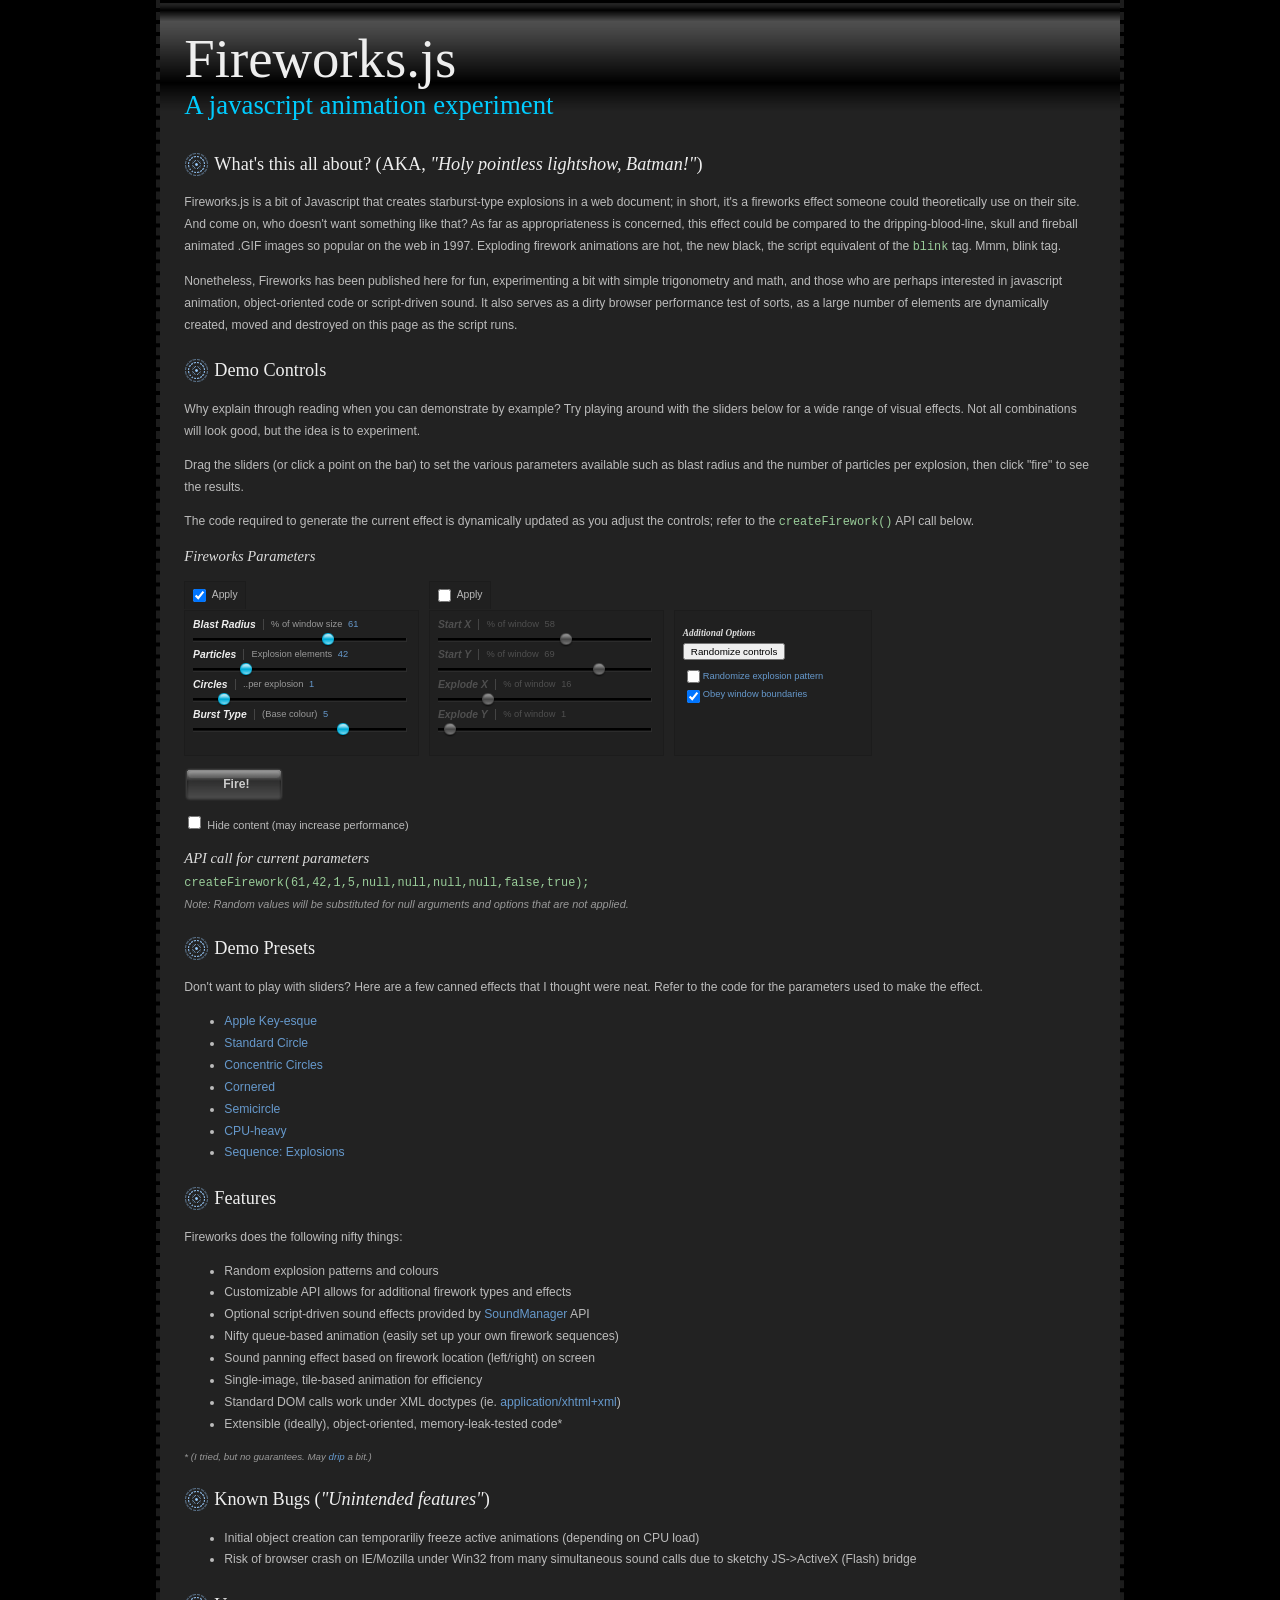
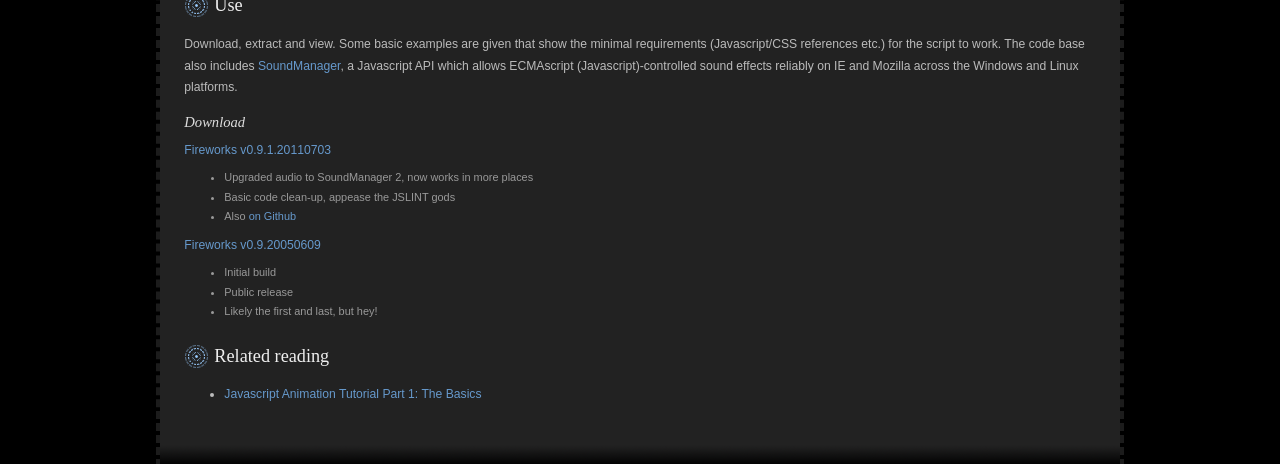
==== fireworks/index.html @ e4a3d11b "first commit" ====
<!DOCTYPE html PUBLIC "-//W3C//DTD XHTML 1.0 Strict//EN"
	"http://www.w3.org/TR/xhtml1/DTD/xhtml1-strict.dtd">
<html xmlns="http://www.w3.org/1999/xhtml" lang="en" xml:lang="en">
<head>
<title>Fireworks.js: A DHTML fireworks effect</title>
<meta name="author" content="Scott Schiller" />
<meta name="language" content="en-us" />
<meta name="keywords" content="Fireworks.js DHTML animated fireworks effect free animation script" />
<meta name="description" content="Project page for Fireworks, a fun and downloadable javascript-driven animated fireworks experiment." />
<link rel="stylesheet" type="text/css" href="style/fireworks.css" media="screen" />
<link rel="stylesheet" type="text/css" href="demo-only/demo.css" media="screen" />
<script type="text/javascript" src="demo-only/demo.js"></script>
<!--script type="text/javascript" src="script/debug.js"></script-->
<script type="text/javascript" src="script/soundmanager2-nodebug-jsmin.js"></script>
<script type="text/javascript" src="script/fireworks.js"></script>
</head>

<body>

<!-- 

 Fireworks elements (cloned and animated via script):
 
 #fireworks-template
 #fireContainer

-->

<div id="fireworks-template">
 <div id="fw" class="firework"></div>
 <div id="fp" class="fireworkParticle"><img src="image/particles.gif" alt="" /></div>
</div>

<div id="fireContainer"></div>

<!-- demo page stuff -->

<div id="site">

 <div id="content">

 <h1>Fireworks.js</h1>

 <h2>A javascript animation experiment</h2>

 <h3>What's this all about? (AKA, <em>"Holy pointless lightshow, Batman!"</em>)</h3>

 <p>Fireworks.js is a bit of Javascript that creates starburst-type explosions in a web document; in short, it's a fireworks effect someone could theoretically use on their site. And come on, who doesn't want something like that? As far as appropriateness is concerned, this effect could be compared to the dripping-blood-line, skull and fireball animated .GIF images so popular on the web in 1997. Exploding firework animations are hot, the new black, the script equivalent of the <code>blink</code> tag. Mmm, blink tag.</p>

 <p>Nonetheless, Fireworks has been published here for fun, experimenting a bit with simple trigonometry and math, and those who are perhaps interested in javascript animation, object-oriented code or script-driven sound. It also serves as a dirty browser performance test of sorts, as a large number of elements are dynamically created, moved and destroyed on this page as the script runs.</p>

 <h3>Demo Controls</h3>

 <p>Why explain through reading when you can demonstrate by example? Try playing around with the sliders below for a wide range of visual effects. Not all combinations will look good, but the idea is to experiment.</p>

 <p>Drag the sliders (or click a point on the bar) to set the various parameters available such as blast radius and the number of particles per explosion, then click "fire" to see the results.</p>

 <p>The code required to generate the current effect is dynamically updated as you adjust the controls; refer to the <code>createFirework()</code> API call below.</p>

 <h4>Fireworks Parameters</h4>

 <div id="controls">

  <div class="checkbox">
   <div>
    <input id="disabled-0" type="checkbox" checked="checked" title="When not applied, random values will be chosen." value="Apply" /> Apply
   </div>
  </div>

  <div class="checkbox">
   <div>
    <input id="disabled-1" type="checkbox" title="When not applied, random values will be chosen." value="Apply" /> Apply
   </div>
  </div>

  <div class="clear"></div>

  <dl class="col">

   <dt>Blast Radius</dt>
   <dd class="title">% of window size</dd>
   <dd>1-100</dd>
   <dd class="control">
    <div class="bar" title="Click to move here"></div>
    <div class="slider" title="Size of the explosion"></div>
   </dd>

   <dt>Particles</dt>
   <dd class="title">Explosion elements</dd>
   <dd>1-200</dd>
   <dd class="control">
    <div class="bar" title="Click to move here"></div>
    <div class="slider" title="Number of elements - more means slower"></div>
   </dd>

   <dt>Circles</dt>
   <dd class="title">..per explosion</dd>
   <dd>1-8</dd>
   <dd class="control">
    <div class="bar" title="Click to move here"></div>
    <div class="slider" title="Number of concentric circles"></div>
   </dd>

   <dt>Burst Type</dt>
   <dd class="title">(Base colour)</dd>
   <dd>1-7</dd>
   <dd class="control">
    <div class="bar" title="Click to move here"></div>
    <div class="slider" title="Primary (inner circle) colour"></div>
   </dd>

  </dl>

  <dl class="col disabled">

   <dt>Start X</dt>
   <dd class="title">% of window</dd>
   <dd>1-100</dd>
   <dd class="control">
    <div class="bar" title="Click to move here"></div>
    <div class="slider" title="Originating X axis"></div>
   </dd>

   <dt>Start Y</dt>
   <dd class="title">% of window</dd>
   <dd>1-100</dd>
   <dd class="control">
    <div class="bar" title="Click to move here"></div>
    <div class="slider" title="Originating Y axis"></div>
   </dd>

   <dt>Explode X</dt>
   <dd class="title">% of window</dd>
   <dd>1-100</dd>
   <dd class="control">
    <div class="bar" title="Click to move here"></div>
    <div class="slider" title="Detonation X axis"></div>
   </dd>

   <dt>Explode Y</dt>
   <dd class="title">% of window</dd>
   <dd>1-100</dd>
   <dd class="control">
    <div class="bar" title="Click to move here"></div>
    <div class="slider" title="Detonation Y axis"></div>
   </dd>

  </dl>

  <div id="options">

   <h4>Additional Options</h4>

   <p class="compact">
    <input type="button" onclick="fc.controller.randomize()" value="Randomize controls" title="Assign random control values" />
   </p>

   <dl>

    <dt><input id="opt-random0" type="checkbox" title="Allow fireworks to have non-linear explosions" value="Randomize explosion pattern" onclick="fc.controller.updateExample()" /></dt>
    <dd>Randomize explosion pattern</dd>

    <dt><input id="opt-random1" type="checkbox" title="Control whether fireworks bounce off browser window" value="Obey window boundaries" onclick="fc.controller.updateExample()" /></dt>
    <dd>Obey window boundaries</dd>

   </dl>

  </div>

 </div>

 <div class="clear"></div>

 <div id="fireButton">
  <div id="fireIE"></div>
  <a href="#" onclick="fc.controller.createCustomFirework();this.blur();return false" class="content">Fire!</a>
 </div>

 <p class="compact showAlways">
  <input id="hideStuff" type="checkbox" title="Hiding elements can improve the animation framerate under browsers such as Opera" onclick="document.getElementById('site').className=(this.checked?'hideStuff':'')" value="hide stuff" /> Hide content (may increase performance)
 </p>

 <h4 id="code">API call for current parameters</h4>

 <code>
  createFirework(<span id="function-example">nRadius,nParticles,nCircles,burstType,startX,startY,burstX,burstY)</span>);
 </code>

 <p class="compact note">Note: Random values will be substituted for null arguments and options that are not applied.</p>

 <h3>Demo Presets</h3>

 <p>Don't want to play with sliders? Here are a few canned effects that I thought were neat. Refer to the code for the parameters used to make the effect.</p>

 <ul>

  <li><a href="#" onclick="createFirework(100,100,1,null,50,100,50,50,false,true);return false" title="I swear it looks like the Apple key, really!">Apple Key-esque</a></li>
  <li><a href="#" onclick="createFirework(11,30,3,4,null,null,null,null,false,true);return false" title="Standard-issue.">Standard Circle</a></li>
  <li><a href="#" onclick="createFirework(25,187,5,1,null,null,null,null,false,true);return false" title="The usual, a bit more filled-out.">Concentric Circles</a></li>
  <li><a href="#" onclick="createFirework(66,139,4,5,1,1,97,96,true,true);return false" title="Nowhere else to go but up and out.">Cornered</a></li>
  <li><a href="#" onclick="createFirework(38,128,2,null,49,2,50,100,false,true);return false" title="Particles bounce from the bottom.">Semicircle</a></li>
  <li><a href="#" onclick="createFirework(100,800,8,5,1,100,50,50,false,false);return false" title="Give this one time to start..">CPU-heavy</a></li>
  <li><a href="#" onclick="var r=4+parseInt(Math.random()*16);for(var i=r; i--;){setTimeout('createFirework(8,14,2,null,null,null,null,null,Math.random()>0.5,true)',(i+1)*(1+parseInt(Math.random()*1000)));}return false" title="A number of randomly-timed explosions.">Sequence: Explosions</a></li>

 </ul>

 <h3>Features</h3>

 <p>Fireworks does the following nifty things:</p>

 <ul>
  <li>Random explosion patterns and colours</li>
  <li>Customizable API allows for additional firework types and effects</li>
  <li>Optional script-driven sound effects provided by <a href="http://www.schillmania.com/projects/soundmanager/" title="Javascript-driven sound library">SoundManager</a> API</li>
  <li>Nifty queue-based animation (easily set up your own firework sequences)</li>
  <li>Sound panning effect based on firework location (left/right) on screen</li>
  <li>Single-image, tile-based animation for efficiency</li>
  <li>Standard DOM calls work under XML doctypes (ie. <a href="http://www.schillmania.com/content/entries/2004/10/24/application-xhtml+xml/" title="Article on schillmania.com re: XHTML">application/xhtml+xml</a>)</li>
  <li>Extensible (ideally), object-oriented, memory-leak-tested code*</li>
 </ul>

 <p class="footnote">* (I tried, but no guarantees. May <a href="http://jgwebber.blogspot.com/2005/05/drip-ie-leak-detector.html" title="Joel Webber's &quot;Drip&quot; - find and fix leaks in IE">drip</a> a bit.)</p>

 <h3>Known Bugs (<em>"Unintended features"</em>)</h3>

 <ul>
  <li>Initial object creation can temporariliy freeze active animations (depending on CPU load)</li>
  <li>Risk of browser crash on IE/Mozilla under Win32 from many simultaneous sound calls due to sketchy JS-&gt;ActiveX (Flash) bridge</li>
 </ul>


 <h3>Use</h3>

 <p>Download, extract and view. Some basic examples are given that show the minimal requirements (Javascript/CSS references etc.) for the script to work. The code base also includes <a href="http://www.schillmania.com/projects/soundmanager/" title="Javascript-driven sound library">SoundManager</a>, a Javascript API which allows ECMAscript (Javascript)-controlled sound effects reliably on IE and Mozilla across the Windows and Linux platforms.</p>

 <h4>Download</h4>

 <dl class="standard">

  <dt><a href="fireworks0.9.1.20110703.zip">Fireworks v0.9.1.20110703</a></dt>
  <dd>
   <ul>
    <li>Upgraded audio to SoundManager 2, now works in more places</li>
    <li>Basic code clean-up, appease the JSLINT gods</li>
    <li>Also <a href="https://github.com/scottschiller/fireworks.js">on Github</a></li>
   </ul>
  </dd>

  <dt><a href="fireworks0.9.20050609.zip">Fireworks v0.9.20050609</a></dt>
  <dd>
   <ul>
    <li>Initial build</li>
    <li>Public release</li>
    <li>Likely the first and last, but hey!</li>
   </ul>
  </dd>

 </dl>

 <h3>Related reading</h3>

 <ul>
  <li><a href="http://www.schillmania.com/content/projects/javascript-animation-1/">Javascript Animation Tutorial Part 1: The Basics</a></li>
 </ul>
 
 </div>

<div id="footer"></div>

</div>

</body>
</html>
---- fireworks/style/fireworks.css ----
/* fireworks styles */

body {
 margin: 0px;
 padding: 0px;
}

#fireworks-template {
 display:none;
}

#fireContainer {
 position:absolute;
 left:0px;
 top:0px;
 z-index:706;
}

.firework {
 /* containing box which flies out first */
 position:absolute;
 left:0px;
 top:0px;
 font-size:1px;
 width:4px;
 height:4px;
 border:1px solid #333;
 background:#666;
}

.fireworkParticle {
 /* elements that explode from the container */
 position:absolute;
 font-size:1px;
 width:10px;
 height:10px;
 overflow:hidden;
}

.fireworkParticle img {
 display:block;
 width:100px;
}

#sound {
 position:absolute;
 left:-706px;
 top:-706px;
}

#debug {
 position:absolute;
 left:8px;
 top:8px;
 width:220px;
 height:165px;
 overflow:hidden;
 color:#666;
 display:none;
}
---- fireworks/demo-only/demo.css ----
/*
   Fireworks demo page styles
   --------------------------
   Not required for your use!
*/

body {
 font:normal 76% verdana,arial,tahoma,helvetica;
 background:#000;
 color:#bbb;
 margin:0px;
 padding:0px;
 text-align:center;
}

#site {
 width:75%;
 margin:0px auto;
 border:4px dashed #1c1c1c;
 border-top:none;
 border-bottom:none;
 padding:0px;
 padding-top:0.25em;
 text-align:left;
 font-size:1em;
}

#content {
 background:#222 url(fireworks-header.jpg) repeat-x 0px 0px;
 padding:2em;
 border-top:none;
 border-bottom:none;
 *height:100%; /* stupid IE content redraw fix */
}

#site.hideStuff p,
#site.hideStuff ul,
#site.hideStuff #controls,
#site.hideStuff dl,
#site.hideStuff h3,
#site.hideStuff h4 {
 /* hides most page content (performance tweak) */
 display:none;
}

#site.hideStuff .showAlways {
 display:block;
}

.showAlways {
 font-family:arial,tahoma,verdana,"sans serif";
 font-size:0.9em;
}

a {
 text-decoration:none;
 color:#6699cc;
}

a:hover {
 color:#99ccff;
}

h1, h2, h3, h4 {
 font:normal 4.5em georgia,"times new roman",geneva,helvetica,verdana,arial;
 margin:0px;
 padding:0px;
 color:#cccc66;
 color:#00ccff;
}

h1 {
 color:#eee;
 margin-bottom:0px;
}

h2 {
 font-size:2.2em;
 margin-bottom:1em;
}

h3 {
 font-size:1.5em;
 margin-top:1em;
 margin-bottom:0.5em;
 padding-top:0.3em;
 padding-bottom:0.3em;
 text-indent:30px;
 background:transparent url(item.gif) no-repeat 0px 50%;
 color:#eee;
}

h4 {
 font:italic 1.2em georgia,"times new roman",verdana,tahoma,arial,"sans serif";
 margin-top:1em;
 margin-bottom:0.5em;
 color:#ddd;
}

dl.standard dd {
 margin-left:0px;
 font-size:0.9em;
 color:#999; 
}

#fireButton {
 position:relative;
 clear:both;
 padding-top:10px;
 margin-top:10px;
}

#fireIE {
 /* IE PNG tomfoolery */
 filter:progid:DXImageTransform.Microsoft.AlphaImageLoader(enabled=true,sizingMethod=crop,src='demo-only/button.png');
}

#fireButton.hover #fireIE {
 filter:progid:DXImageTransform.Microsoft.AlphaImageLoader(enabled=true,sizingMethod=crop,src='demo-only/button-1.png');
}

#fireIE,
#fireButton .content {
 position:absolute;
 left:0px;
 top:0px;
}

#fireButton .content {
 padding-left:8px;
 margin-top:1px;
 font-weight:bold;
}

#fireButton,
#fireIE {
 width:100px;
 height:36px;
 padding-top:5px;
 text-align:center;
 line-height:32px;
 color:#999;
}

#fireButton {
 background:transparent url(button.png) no-repeat 0px 0px;
 *background:transparent url();
}

#fireButton:hover {
 background:transparent url(button-1.png) no-repeat 0px 0px;
}

#fireButton a {
 color:#ccc;
 cursor:pointer;
 cursor:hand;
 display:block;
 width:88px;
 text-align:center;
 padding-right:0.25em;
 text-decoration:none;
 background:transparent none;
}

#fireButton a:hover {
 color:#fff;
}

#content ul li {
 margin-left:0px;
}

html>body #content ul {
}

#content p,
#content ul li {
 line-height:1.8em;
}


.clear {
 float:none;
 clear:both;
 font-size:1px;
 height:1px;
 line-height:1px;
 margin-top:-1px;
 overflow:hidden;
}

.compact {
 margin:0px;
 margin:0.5em 0px 0.5em 0px;
}

.crunch {
 padding:0px;
 margin:0px;
}

.note,
.footnote {
 font-size:0.9em;
 font-style:italic;
 color:#999;
 margin-bottom:1.5em;
}

.footnote {
 margin-top:0px;
 font-size:0.8em;
}

#controls {
 margin-top:1.5em;
 font-size:0.85em;
}

#options {
 float:left;
 display:inline;
 margin-bottom:0.5em;
}

#controls .checkbox {
 float:left;
 display:inline;
 width:21.2em;
 margin-right:2.5em;
}

#controls .checkbox div {
 /* tab */
 width:5em;
 padding:0.4em;
 border:1px solid #1c1c1c;
 border-bottom:none;
 background:#202020;
}

#controls .checkbox div,
#controls .checkbox input {
 font-family:arial,tahoma,verdana,"sans serif";
 font-size:1em;
 vertical-align:middle;
}

#controls dl {
 width:21em;
}

#controls dl.col {
 position:relative;
 float:left;
 display:inline;
 margin:0px;
 margin-right:1em;
 padding:0.75em;
 height:12.4em;
 border:1px solid #1c1c1c;
 background:#202020;
}

#controls .disabled {
 color:#333;
}

#controls .disabled dt,
#controls .disabled dd {
 color:#4f4f4f;
}

#controls dl dd p {
 margin:0px;
 padding:0px;
}

#controls dt,
#controls dd {
 margin:0px;
 padding:0px;
}

#controls dt {
 float:left;
 display:inline;
 padding-right:0.7em;
 margin-right:0.7em;
 border-right:1px solid #444;
 font-weight:bold;
 font-style:italic;
 color:#eee;
}

#controls dd {
 margin:0px;
 padding:0px;
 font-size:0.9em;
 vertical-align:middle;
 color:#6699cc;
}

#controls .title {
 float:left;
 display:inline;
 margin-right:0.6em;
 color:#999;
}

/* those slider bits you might be wondering about */

#controls .control {
 position:relative;
 border-left:0px;
 width:214px;
 height:20px;
}

#controls .control .bar {
 position:absolute;
 left:0px;
 top:0px;
 width:214px;
 height:20px;
 background:transparent url(../demo-only/slider-bar.gif) no-repeat 0px 9px;
 cursor:pointer;
 cursor:hand;
}

#controls .control .slider {
 position:absolute;
 left:0px;
 top:0px;
 width:20px;
 height:20px;
 background:transparent url(../demo-only/slider.png) no-repeat 0px 0px;
 *background:none;
 filter:progid:DXImageTransform.Microsoft.AlphaImageLoader(enabled=true,sizingMethod=crop,src='demo-only/slider.png');
 cursor:pointer;
 cursor:hand;
}

#controls .control .slider:hover {
 background:transparent url(../demo-only/slider-1.png) no-repeat 0px 0px;
 *background:none;
}

#controls .control .slider.hover {
 filter:progid:DXImageTransform.Microsoft.AlphaImageLoader(enabled=true,sizingMethod=crop,src='demo-only/slider-1.png');
}

#controls .disabled .control .slider {
 background:transparent url(../demo-only/slider-disabled.png) no-repeat 0px 0px;
 *background:none;
 filter:progid:DXImageTransform.Microsoft.AlphaImageLoader(enabled=true,sizingMethod=crop,src='demo-only/slider-disabled.png');
}

#controls .disabled .control .slider:hover {
 background:transparent url(../demo-only/slider-disabled-1.png) no-repeat 0px 0px;
 *background:none;
}

#controls .disabled .control .slider.hover {
 filter:progid:DXImageTransform.Microsoft.AlphaImageLoader(enabled=true,sizingMethod=crop,src='demo-only/slider-disabled-1.png');
}

/* options */

#options {
 width:17.5em;
 height:12.4em;
 margin-bottom:0px;
 margin-right:1em;
 padding:0.75em;
 border:1px solid #1c1c1c;
 background:#202020;
 font-size:1em;
}

#options h4 {
 font-size:0.9em;
 font-weight:bold;
 font-style:italic;
}

#options dl,
#options dd,
#options dt {
 margin:0px;
 padding:0px;
 line-height:1.5em;
}

#options dt {
 float:left;
 display:inline;
 clear:left;
 margin-right:0px;
 border-right:none;
}

#options dd {
 display:block;
 line-height:2em;
}

input {
 font:normal 0.95em arial,tahoma,verdana,"sans serif";
}

#code {
 margin-top:1em;
}

code {
 font-size:1.2em;
 *font-size:1em;
 color:#99cc99;
}

#footer {
 height:24px;
 background:#222 url(bottom.gif) repeat-x 0px 0px;
}
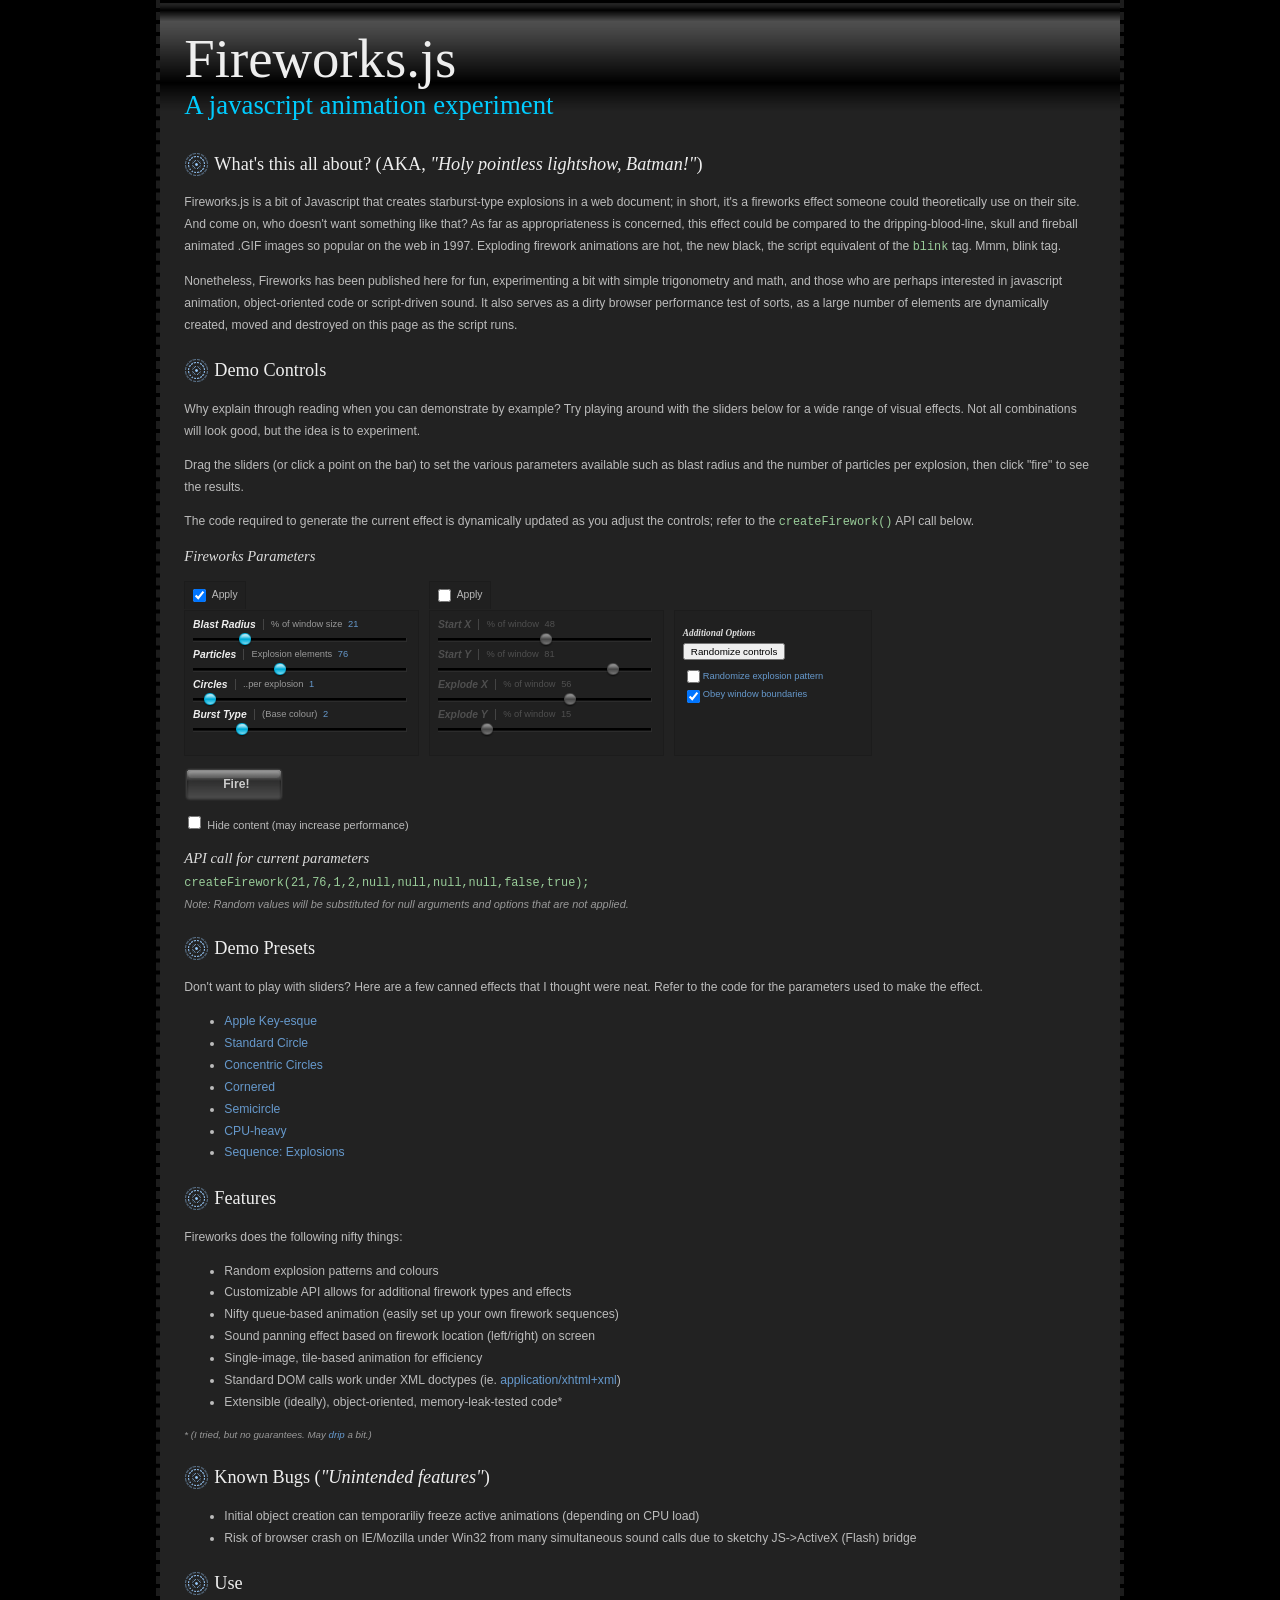
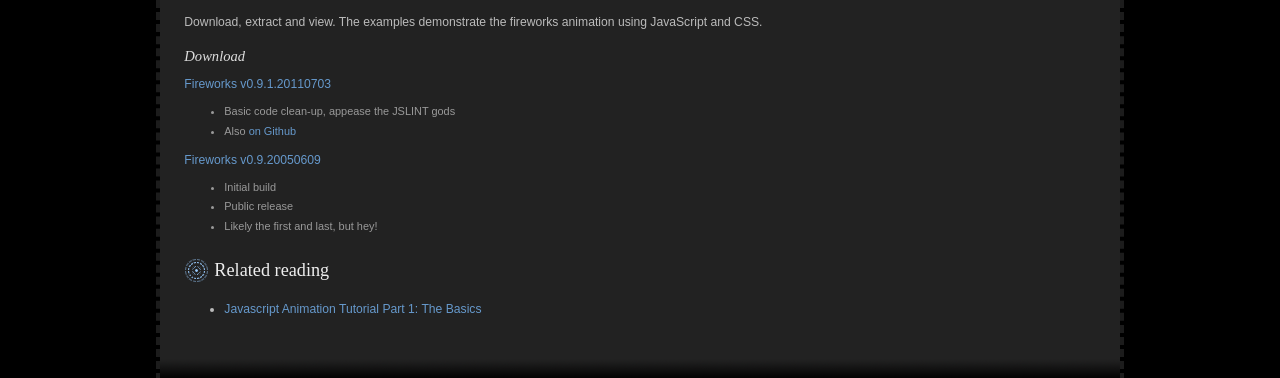
==== commit 7db6c47d: "Aggiorna estrazione e istruzioni d'uso" ====
--- a/fireworks/index.html
+++ b/fireworks/index.html
@@ -11,7 +11,6 @@
 <link rel="stylesheet" type="text/css" href="demo-only/demo.css" media="screen" />
 <script type="text/javascript" src="demo-only/demo.js"></script>
 <!--script type="text/javascript" src="script/debug.js"></script-->
-<script type="text/javascript" src="script/soundmanager2-nodebug-jsmin.js"></script>
 <script type="text/javascript" src="script/fireworks.js"></script>
 </head>
 
@@ -211,7 +210,6 @@
  <ul>
   <li>Random explosion patterns and colours</li>
   <li>Customizable API allows for additional firework types and effects</li>
-  <li>Optional script-driven sound effects provided by <a href="http://www.schillmania.com/projects/soundmanager/" title="Javascript-driven sound library">SoundManager</a> API</li>
   <li>Nifty queue-based animation (easily set up your own firework sequences)</li>
   <li>Sound panning effect based on firework location (left/right) on screen</li>
   <li>Single-image, tile-based animation for efficiency</li>
@@ -231,7 +229,7 @@
 
  <h3>Use</h3>
 
- <p>Download, extract and view. Some basic examples are given that show the minimal requirements (Javascript/CSS references etc.) for the script to work. The code base also includes <a href="http://www.schillmania.com/projects/soundmanager/" title="Javascript-driven sound library">SoundManager</a>, a Javascript API which allows ECMAscript (Javascript)-controlled sound effects reliably on IE and Mozilla across the Windows and Linux platforms.</p>
+ <p>Download, extract and view. The examples demonstrate the fireworks animation using JavaScript and CSS.</p>
 
  <h4>Download</h4>
 
@@ -240,7 +238,6 @@
   <dt><a href="fireworks0.9.1.20110703.zip">Fireworks v0.9.1.20110703</a></dt>
   <dd>
    <ul>
-    <li>Upgraded audio to SoundManager 2, now works in more places</li>
     <li>Basic code clean-up, appease the JSLINT gods</li>
     <li>Also <a href="https://github.com/scottschiller/fireworks.js">on Github</a></li>
    </ul>
@@ -270,4 +267,4 @@
 </div>
 
 </body>
-</html>+</html>
